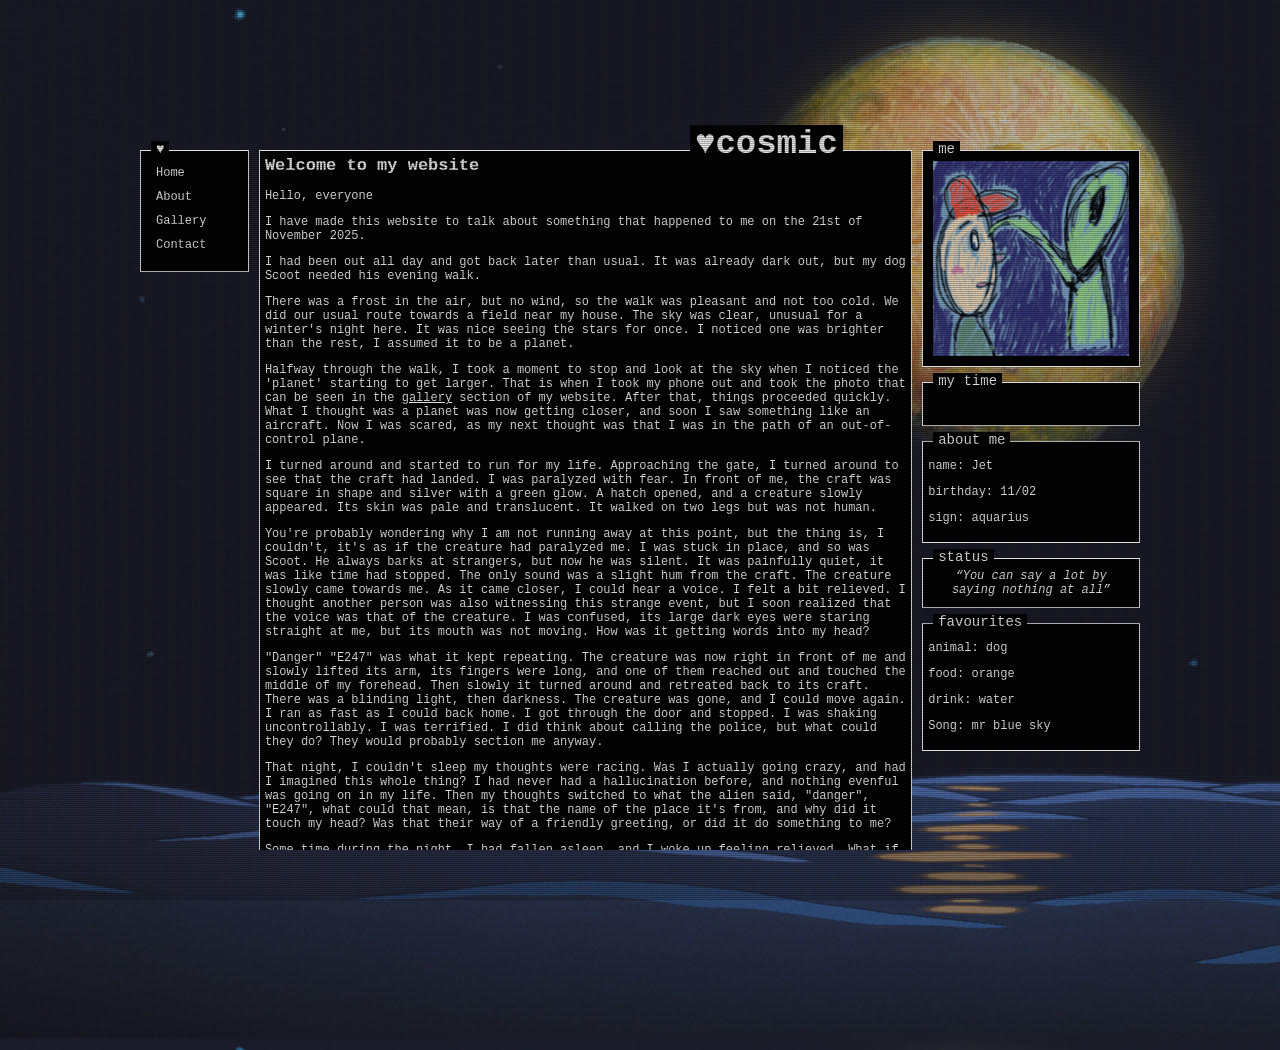
==== index.html @ 9c919cde "image change" ====
<!DOCTYPE html>
<html lang="en">
<head>
<meta charset="UTF-8">
<meta name="viewport" content="width=device-width, initial-scale=1.0">
<title>Cosmic</title>
<link rel="stylesheet" href="styles.css">

<script src="script.js"></script>


</head>

<body>

<div class="container">
  <header class="logos">♥︎cosmic</header>
  <div class="leftColumn">
    <nav class="item1">
      <span class="label">♥︎</span>
      <ul>
        <li><a href="index.html">Home</a></li>
        <li><a href="about.html">About</a></li>
        <li><a href="gallery.html">Gallery</a></li>
        <li><a href="contact.html">Contact</a></li>
        <li><a href="links.html">Links</a></li>
        <li><a href="">Buy me a coffee</a></li>
      </ul>
    </nav>
  </div>

  <div class="middleColumn">
    <div class="item2">
      <h2>Welcome to my website</h2>
      <p>Hello, everyone</p>
      <p>I have made this website to talk about something that happened to me on the 21st of November 2025.</p>
      <p>I had been out all day and got back later than usual. It was already dark out, but my dog Scoot needed his evening walk.</p>
      <p>There was a frost in the air, but no wind, so the walk was pleasant and not too cold. We did our usual route towards a field near my house. The sky was clear, unusual for a winter's night here. It was nice seeing the stars for once. I noticed one was brighter than the rest, I assumed it to be a planet.</p>
      <p>Halfway through the walk, I took a moment to stop and look at the sky when I noticed the 'planet' starting to get larger. That is when I took my phone out and took the photo that can be seen in the <a href="gallery.html">gallery</a> section of my website. After that, things proceeded quickly. What I thought was a planet was now getting closer, and soon I saw something like an aircraft. Now I was scared, as my next thought was that I was in the path of an out-of-control plane.</p>
      <p>I turned around and started to run for my life. Approaching the gate, I turned around to see that the craft had landed. I was paralyzed with fear. In front of me, the craft was square in shape and silver with a green glow. A hatch opened, and a creature slowly appeared. Its skin was pale and translucent. It walked on two legs but was not human.</p>
      <p>You're probably wondering why I am not running away at this point, but the thing is, I couldn't, it's as if the creature had paralyzed me. I was stuck in place, and so was Scoot. He always barks at strangers, but now he was silent. It was painfully quiet, it was like time had stopped. The only sound was a slight hum from the craft. The creature slowly came towards me. As it came closer, I could hear a voice. I felt a bit relieved. I thought another person was also witnessing this strange event, but I soon realized that the voice was that of the creature. I was confused, its large dark eyes were staring straight at me, but its mouth was not moving. How was it getting words into my head?</p>
      <p>"Danger" "E247" was what it kept repeating. The creature was now right in front of me and slowly lifted its arm, its fingers were long, and one of them reached out and touched the middle of my forehead. Then slowly it turned around and retreated back to its craft. There was a blinding light, then darkness. The creature was gone, and I could move again. I ran as fast as I could back home. I got through the door and stopped. I was shaking uncontrollably. I was terrified. I did think about calling the police, but what could they do? They would probably section me anyway.</p>
      <p>That night, I couldn't sleep my thoughts were racing. Was I actually going crazy, and had I imagined this whole thing? I had never had a hallucination before, and nothing evenful was going on in my life. Then my thoughts switched to what the alien said, "danger", "E247", what could that mean, is that the name of the place it's from, and why did it touch my head? Was that their way of a friendly greeting, or did it do something to me?</p>
      <p>Some time during the night, I had fallen asleep, and I woke up feeling relieved. What if this were a dream? I walked downstairs and was greeted by Scoot. He was happy and did not look like he had seen an alien the previous night, but he is a dog. My mum was up, and she invited me on a walk with her and Scoot, which meant going back to the place where I had seen the alien, but it would be a good chance to investigate the area without being alone. If a craft had landed during the night, there surely would be some evidence.</p>
      <p>I got to the point in the walk where the event happened, and to my relief, there was no sign of an alien craft. It was like a weight had been lifted off my shoulders, and I was able to continue my walk happy and relaxed. We had nearly finished our walk and were approaching the gate when Scoot found something. I thought it was some food, so I ran over to take him away. When I noticed something white, it was some paper, and printed on it was "E247." My heart stopped. It wasn't a dream.</p>
      <p>Thank you for taking the time to read about my experience, i'm hoping this will reach the right people and maybe i can find other who have had similar encounters, You can find my contact details <a href="contact.html">here</a>.</p>
    </div>
   

    <div class="updates">
      <h2>Updates</h2>
      <p>10.03.2026</p>
      <p>Hello everyone :)</p>
      <p>Today is a big day for me, it is the day i set off on my 2 month trip. 
        I will be visiting 16 countries solo, this is a big step for me as i have 
        never traveled alone before even getting the bus to town i prefer having 
        someone with me.</p>
      
       <p>After my alien encounter i have struggled to live my life to the fullest,
         although they didn't harm me i can only wonder what their intentions were 
         and why they deicde to talk to me. i wonder if they will return again and 
         don't want to be alone when this happens, but that could never happen and 
         i will be wasting my time. </p>
    </div>

  </div>

  <div class="rightColumn">
    <div class="item3">
      <span class="label">me</span>
      <img src="Images/IMG_0232.jpg" alt="me image">
    </div>
    <div class="item5">
      <span class="label">my time</span>
      <iframe src="https://free.timeanddate.com/clock/iabpia0c/n136/fcfff/tct/pct"
      frameborder="0"
      width="113"
      height="18"></iframe>
    </div>
    <div class="item6">
      <span class="label">about me</span>
      <P>name: Jet</P>
      <P>birthday: 11/02</P>
      <p>sign: aquarius</p>
    </div>
    <div class="item4">
      <span class="label">status</span>
      <i>“You can say a lot by saying nothing at all”</i>
    </div>
    <div class="item7">
      <span class="label">favourites</span>
      <p>animal: dog</p>
      <p>food: orange</p>
      <p>drink: water</p>
      <p>Song: mr blue sky</p>
    </div>

  </div>

</div>

</body>
</html>
---- styles.css ----
body{
background-image:url('Images/ponyo038.jpg');
font-family:"JetBrains Mono", monospace;
margin: 0;
padding: 0;
height: 100vh; /* 100% of the viewport height */
overflow: hidden; /* prevents scrolling */
}

.container{
position: relative; /* add this */
max-width:1000px;
margin:150px auto;
display:grid;
gap:10px;
grid-template-columns:0.5fr 3fr 1fr;
grid-template-rows:auto auto;
}

.logos{
position:absolute;
top:-25px;
left:550px;
padding:0 5px;
font-size:34px;
font-weight: bold;
color: white;
background-color: black;
z-index: 10; /* above other content */
display: block;      /* ensure it shows on larger screens */
}



@media (max-width: 900px) {
  .logos {
    display: none; /* hides the logo */
  }
}

.item1,.item2,.item3,.item4,.item5,.item6,.item7,.drawing,.updates{
border:1px solid white;
background:black;
position:relative;
padding:10px;
color:white;
}

/* Right column */
.rightColumn{
  grid-column: 3 / 4;
  grid-row: 1 / 3;

  display: grid;
  gap: 15px 0px;
  align-content: start;
}

/* Middle column */
.middleColumn{
  grid-column: 2 / 3;
  grid-row: 1 / 3;

  display: grid;
  gap: 15px 0px;          /* space between stacked boxes */
  align-content: start;

  max-height: 700px;
  overflow-y: auto;
  scrollbar-width: none;
}

/* Left column */
.leftColumn{
grid-column:1 / 2;
grid-row:1 / 3;

display:grid;
gap: 15px 0px;
align-content:start;
}

.label{
position:absolute;
top:-10px;
left:10px;
background:black;
padding:0 5px;
font-size:14px;
}

@media (max-width: 900px) {
  .logo {
    display: none;
  }
}


nav ul{
list-style:none;
padding:0;
margin:0;
}

nav a{
color:white;
text-decoration:none;
display:block;
padding:5px 5px;
font-size:12px;
}

nav a:hover{
text-decoration:underline;
color:greenyellow;
}

.item1 ul{
  max-height: 100px;
  overflow-y: auto;
  scrollbar-width: none;
}

h2{
  margin-top: 0;
  font-size: 17px;
}

.item2, .item6,.item7,.updates{
  font-size: 12px;
  padding:5px 5px;
}

.item2 a{
  color: white;
}
.item2 a:hover{
text-decoration:underline;
color:greenyellow;
}


.item3 img{
width:100%;
height:auto;
display:block
}

.drawing img{
width:100%;
height:auto;
}
.drawing{
  padding:5px
}


.item4,.item5{
text-align:center;
font-size: 12px;
}

/* CRT Overlay (covers everything including h1) */
body::before,
body::after {
  content: "";
  display: block;
  position: fixed;
  top: 0;
  left: 0;
  width: 100%;
  height: 100%;
  pointer-events: none; /* clicks go through */
  z-index: 2000;        /* above all content */
}

/* Scanlines */
body::before {
  background: linear-gradient(
      rgba(18, 16, 16, 0) 50%, 
      rgba(0, 0, 0, 0.25) 50%
    ),
    linear-gradient(
      90deg, 
      rgba(255, 0, 0, 0.06), 
      rgba(0, 255, 0, 0.02), 
      rgba(0, 0, 255, 0.06)
    );
  background-size: 100% 2px, 3px 100%;
}

/* Flicker overlay */
body::after {
  background: rgba(18, 16, 16, 0.1);
  animation: flicker 0.15s infinite;
}

/* Flicker animation */
@keyframes flicker {
  0%, 100% { opacity: 0.1; }
  50% { opacity: 0.3; }
}
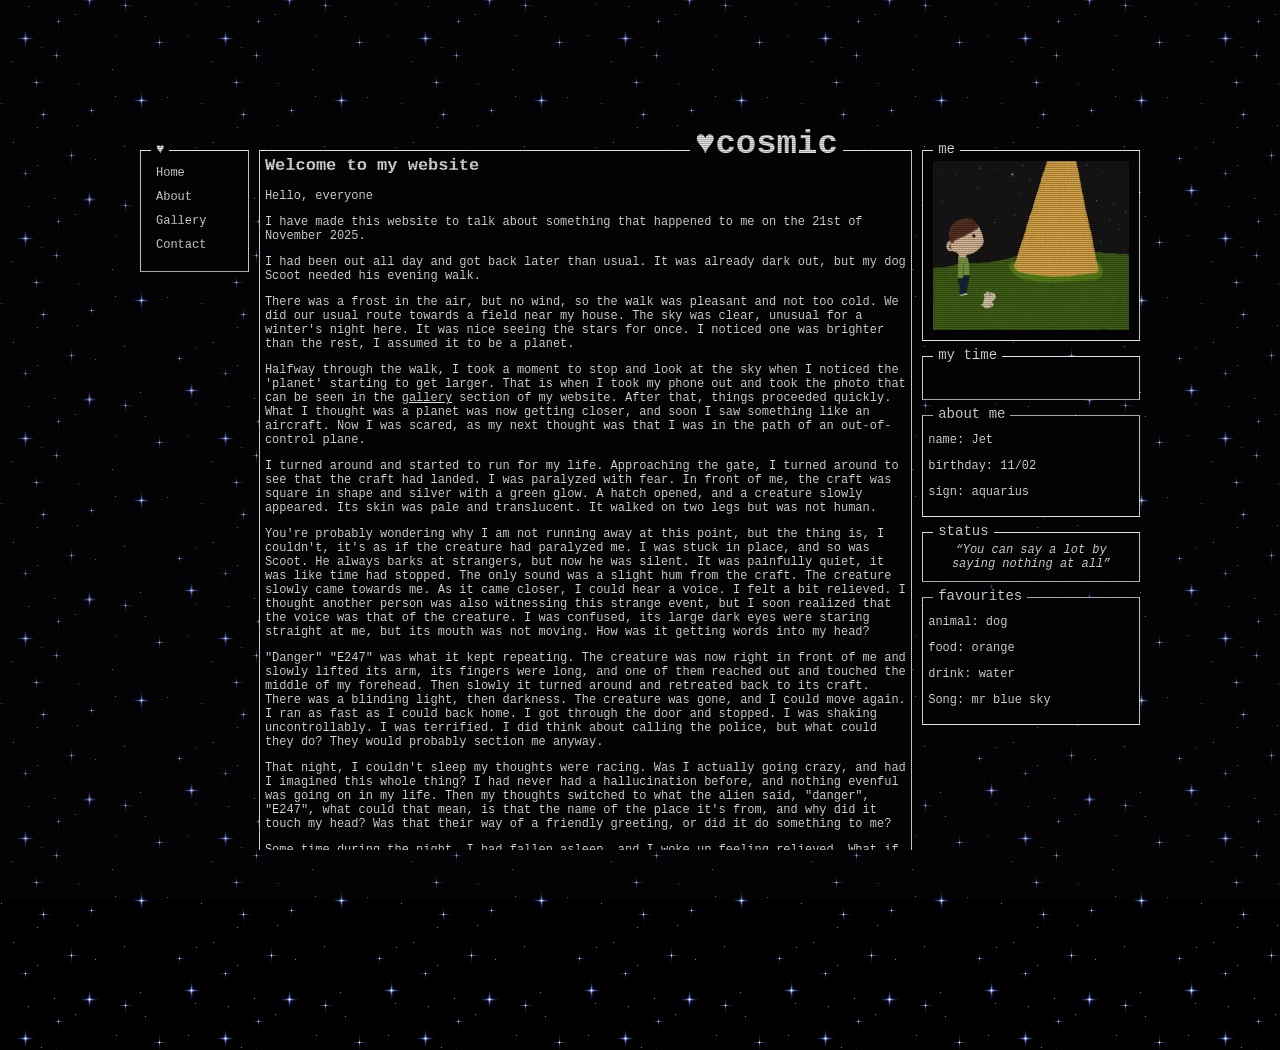
==== commit 0c026b26: "added photo" ====
--- a/index.html
+++ b/index.html
@@ -45,6 +45,10 @@
       <p>I got to the point in the walk where the event happened, and to my relief, there was no sign of an alien craft. It was like a weight had been lifted off my shoulders, and I was able to continue my walk happy and relaxed. We had nearly finished our walk and were approaching the gate when Scoot found something. I thought it was some food, so I ran over to take him away. When I noticed something white, it was some paper, and printed on it was "E247." My heart stopped. It wasn't a dream.</p>
       <p>Thank you for taking the time to read about my experience, i'm hoping this will reach the right people and maybe i can find other who have had similar encounters, You can find my contact details <a href="contact.html">here</a>.</p>
     </div>
+
+    <div class="drawing_planet">
+      <img src="Images/IMG_0235.jpg" alt="alien image">
+    </div>
    
 
     <div class="updates">
@@ -68,7 +72,7 @@
   <div class="rightColumn">
     <div class="item3">
       <span class="label">me</span>
-      <img src="Images/IMG_0232.jpg" alt="me image">
+      <img src="Images/IMG_0235.jpg" alt="me image">
     </div>
     <div class="item5">
       <span class="label">my time</span>
--- a/styles.css
+++ b/styles.css
@@ -1,5 +1,5 @@
 body{
-background-image:url('Images/ponyo038.jpg');
+background-image:url('Images/ss133.gif');
 font-family:"JetBrains Mono", monospace;
 margin: 0;
 padding: 0;
@@ -38,7 +38,7 @@
   }
 }
 
-.item1,.item2,.item3,.item4,.item5,.item6,.item7,.drawing,.updates{
+.item1,.item2,.item3,.item4,.item5,.item6,.item7,.drawing,.updates,.drawing_planet{
 border:1px solid white;
 background:black;
 position:relative;
@@ -152,6 +152,12 @@
 }
 .drawing{
   padding:5px
+}
+
+.drawing_planet img{
+  height: auto;
+  display: block;
+  width: 100%;
 }
 
 
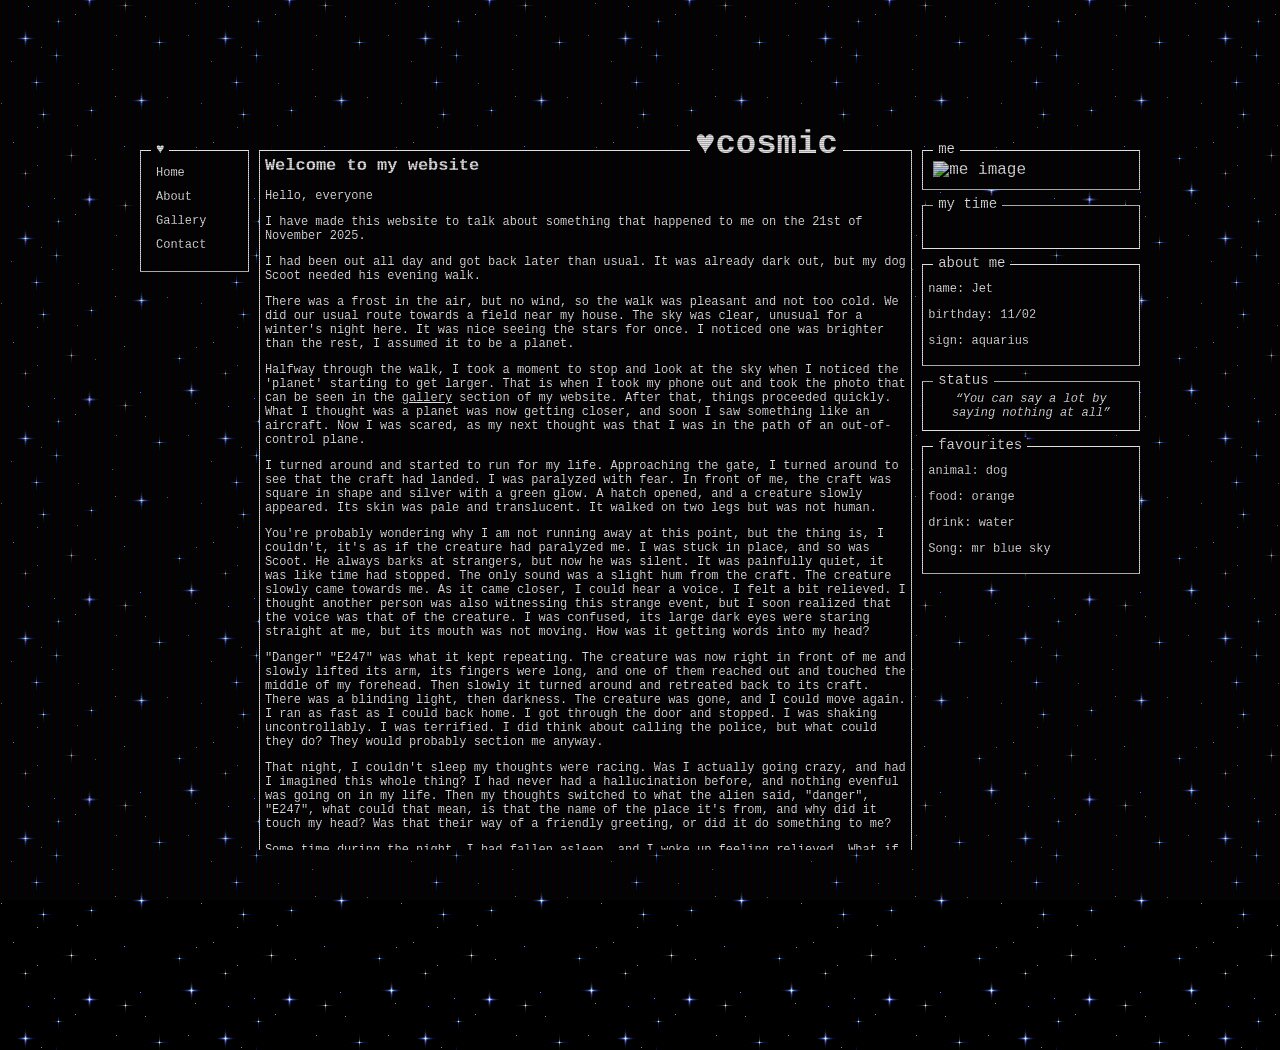
==== commit cd94713b: "image changes" ====
--- a/index.html
+++ b/index.html
@@ -47,7 +47,7 @@
     </div>
 
     <div class="drawing_planet">
-      <img src="Images/IMG_0235.jpg" alt="alien image">
+      <img src="Images/IMG_0236.jpg" alt="alien image">
     </div>
    
 
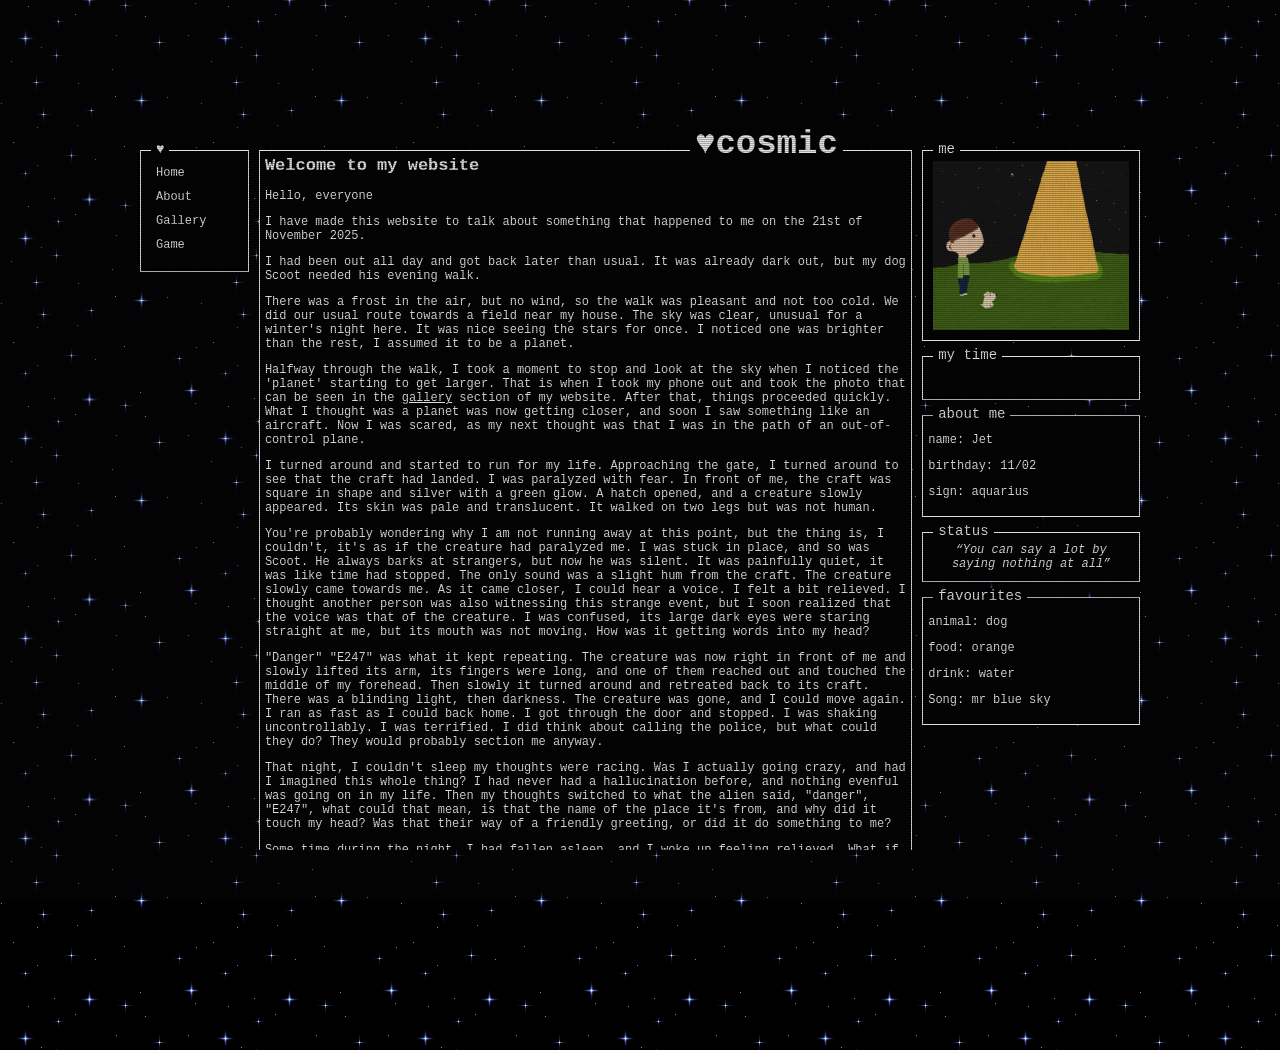
==== commit 9667f8bb: "added game" ====
--- a/index.html
+++ b/index.html
@@ -5,7 +5,6 @@
 <meta name="viewport" content="width=device-width, initial-scale=1.0">
 <title>Cosmic</title>
 <link rel="stylesheet" href="styles.css">
-
 <script src="script.js"></script>
 
 
@@ -22,7 +21,7 @@
         <li><a href="index.html">Home</a></li>
         <li><a href="about.html">About</a></li>
         <li><a href="gallery.html">Gallery</a></li>
-        <li><a href="contact.html">Contact</a></li>
+        <li><a href="game.html">Game</a></li>
         <li><a href="links.html">Links</a></li>
         <li><a href="">Buy me a coffee</a></li>
       </ul>
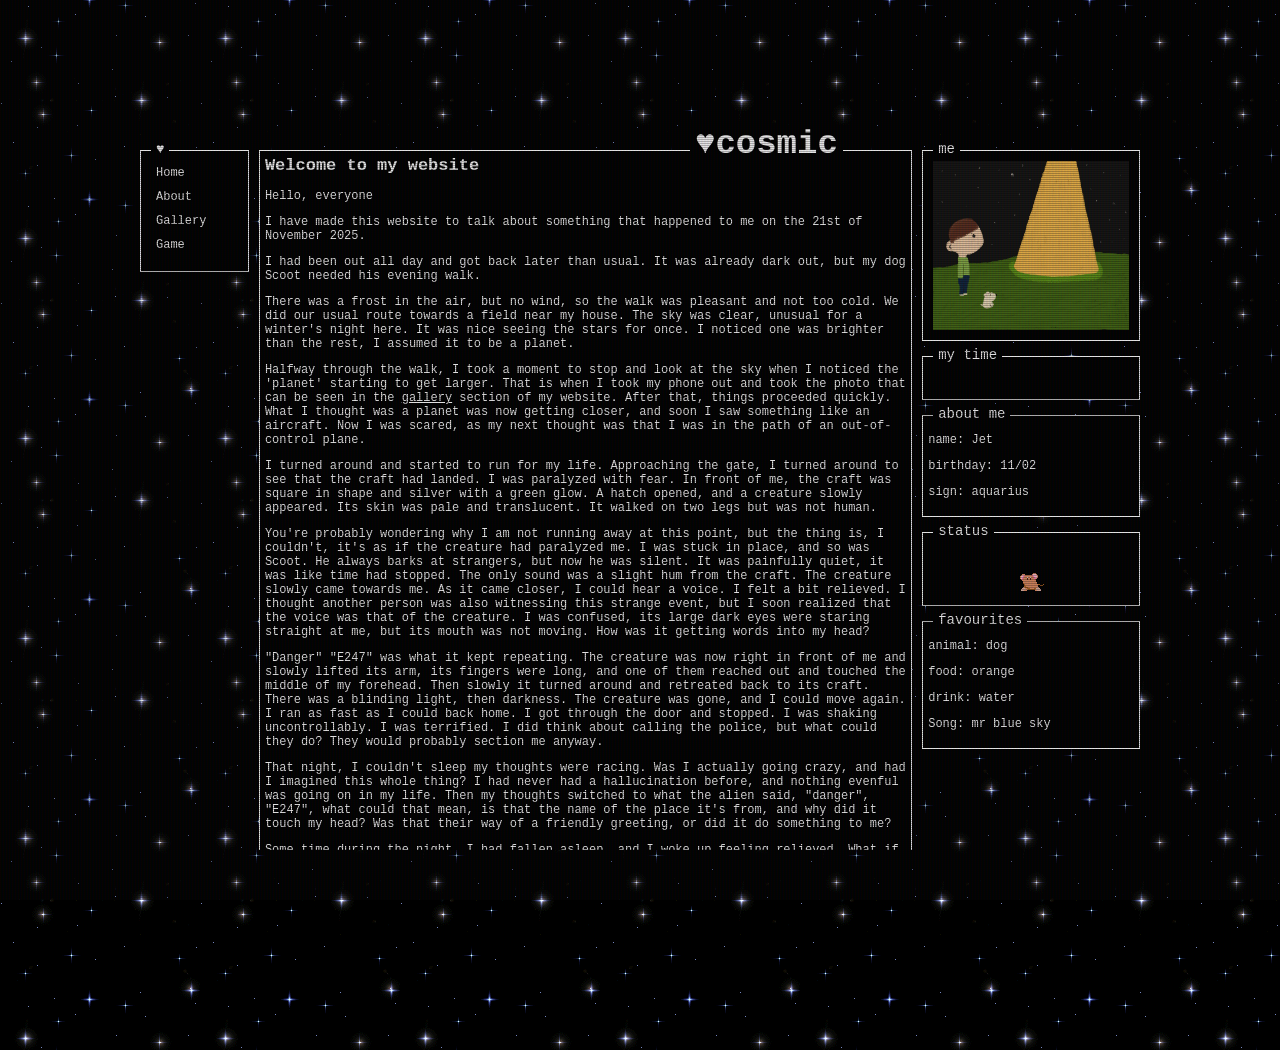
==== commit b0ca0a48: "Added gif" ====
--- a/index.html
+++ b/index.html
@@ -88,7 +88,7 @@
     </div>
     <div class="item4">
       <span class="label">status</span>
-      <i>“You can say a lot by saying nothing at all”</i>
+      <img src="gifs/rat_108.gif" alt="Description of the animated GIF" style="width: auto; height: auto;">
     </div>
     <div class="item7">
       <span class="label">favourites</span>
--- a/styles.css
+++ b/styles.css
@@ -165,6 +165,10 @@
 text-align:center;
 font-size: 12px;
 }
+
+
+
+
 
 /* CRT Overlay (covers everything including h1) */
 body::before,
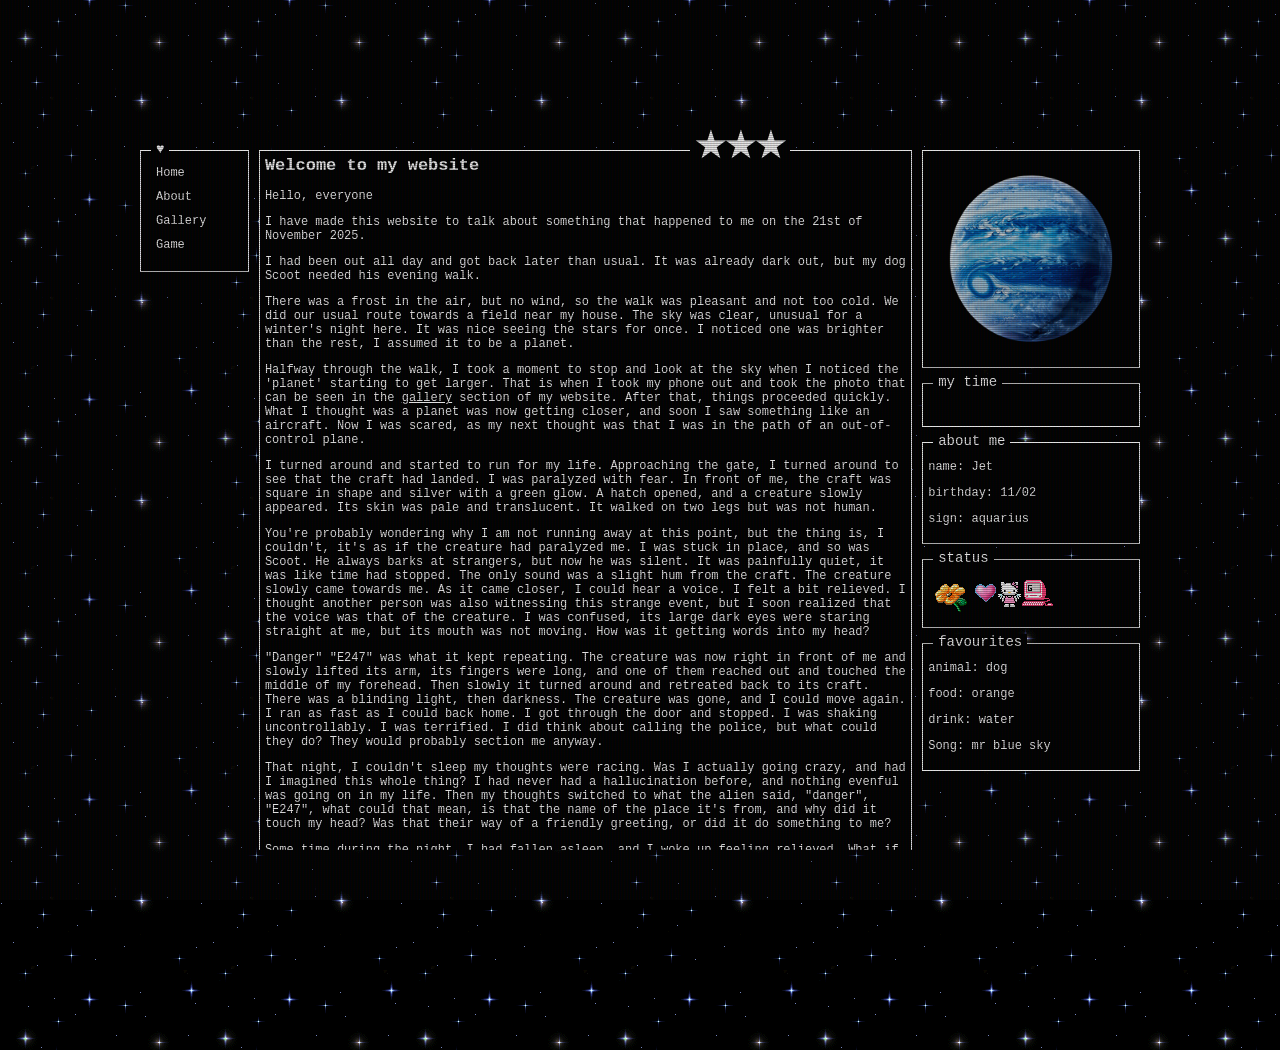
==== commit 00cb102a: "added more gifs" ====
--- a/index.html
+++ b/index.html
@@ -13,7 +13,7 @@
 <body>
 
 <div class="container">
-  <header class="logos">♥︎cosmic</header>
+  <header class="logos">★★★</header>
   <div class="leftColumn">
     <nav class="item1">
       <span class="label">♥︎</span>
@@ -70,8 +70,8 @@
 
   <div class="rightColumn">
     <div class="item3">
-      <span class="label">me</span>
-      <img src="Images/IMG_0235.jpg" alt="me image">
+      <span class="label"></span>
+      <img src="Images/planet.png" alt="me">
     </div>
     <div class="item5">
       <span class="label">my time</span>
@@ -88,8 +88,12 @@
     </div>
     <div class="item4">
       <span class="label">status</span>
-      <img src="gifs/rat_108.gif" alt="Description of the animated GIF" style="width: auto; height: auto;">
+      <img src="gifs/flower.gif" alt="Description of the animated GIF">
+      <img src="gifs/heartbounce.gif" alt="Description of the animated GIF">
+      <img src="gifs/hello.gif" alt="Description of the animated GIF" >
+      <img src="gifs/computer.gif" alt="Description of the animated GIF">
     </div>
+
     <div class="item7">
       <span class="label">favourites</span>
       <p>animal: dog</p>
@@ -97,7 +101,6 @@
       <p>drink: water</p>
       <p>Song: mr blue sky</p>
     </div>
-
   </div>
 
 </div>
--- a/styles.css
+++ b/styles.css
@@ -144,6 +144,11 @@
 width:100%;
 height:auto;
 display:block
+}
+
+.item4 img{
+  float: left;
+  padding-top: 10px;
 }
 
 .drawing img{
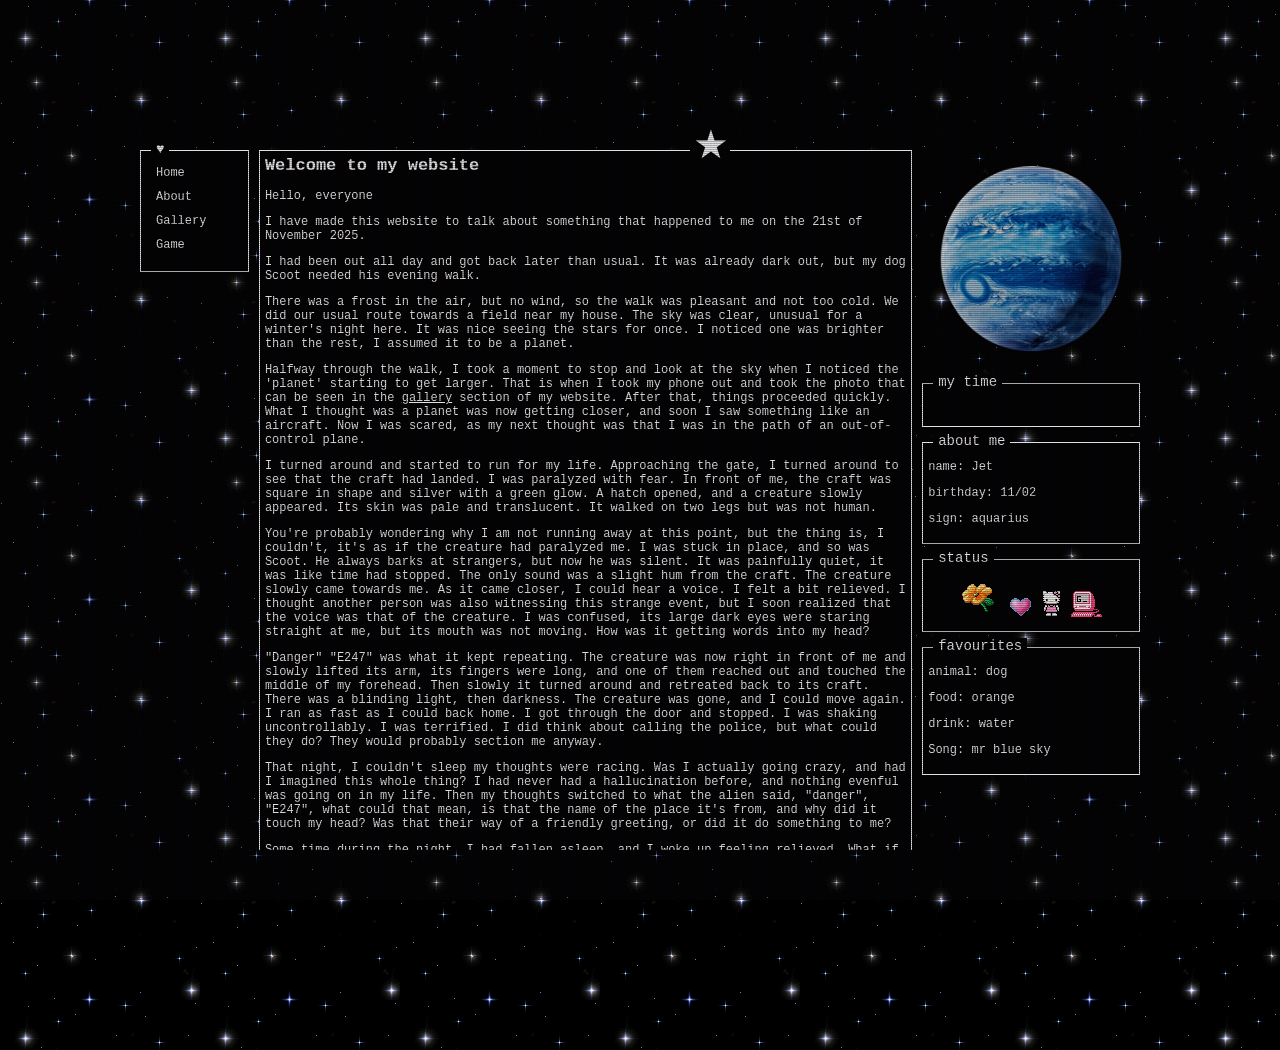
==== commit 73057eb3: "updates" ====
--- a/index.html
+++ b/index.html
@@ -13,7 +13,7 @@
 <body>
 
 <div class="container">
-  <header class="logos">★★★</header>
+  <header class="logos">★</header>
   <div class="leftColumn">
     <nav class="item1">
       <span class="label">♥︎</span>
@@ -93,7 +93,6 @@
       <img src="gifs/hello.gif" alt="Description of the animated GIF" >
       <img src="gifs/computer.gif" alt="Description of the animated GIF">
     </div>
-
     <div class="item7">
       <span class="label">favourites</span>
       <p>animal: dog</p>
--- a/styles.css
+++ b/styles.css
@@ -38,7 +38,7 @@
   }
 }
 
-.item1,.item2,.item3,.item4,.item5,.item6,.item7,.drawing,.updates,.drawing_planet{
+.item1,.item2,.item4,.item5,.item6,.item7,.drawing,.updates,.drawing_planet{
 border:1px solid white;
 background:black;
 position:relative;
@@ -147,7 +147,6 @@
 }
 
 .item4 img{
-  float: left;
   padding-top: 10px;
 }
 
